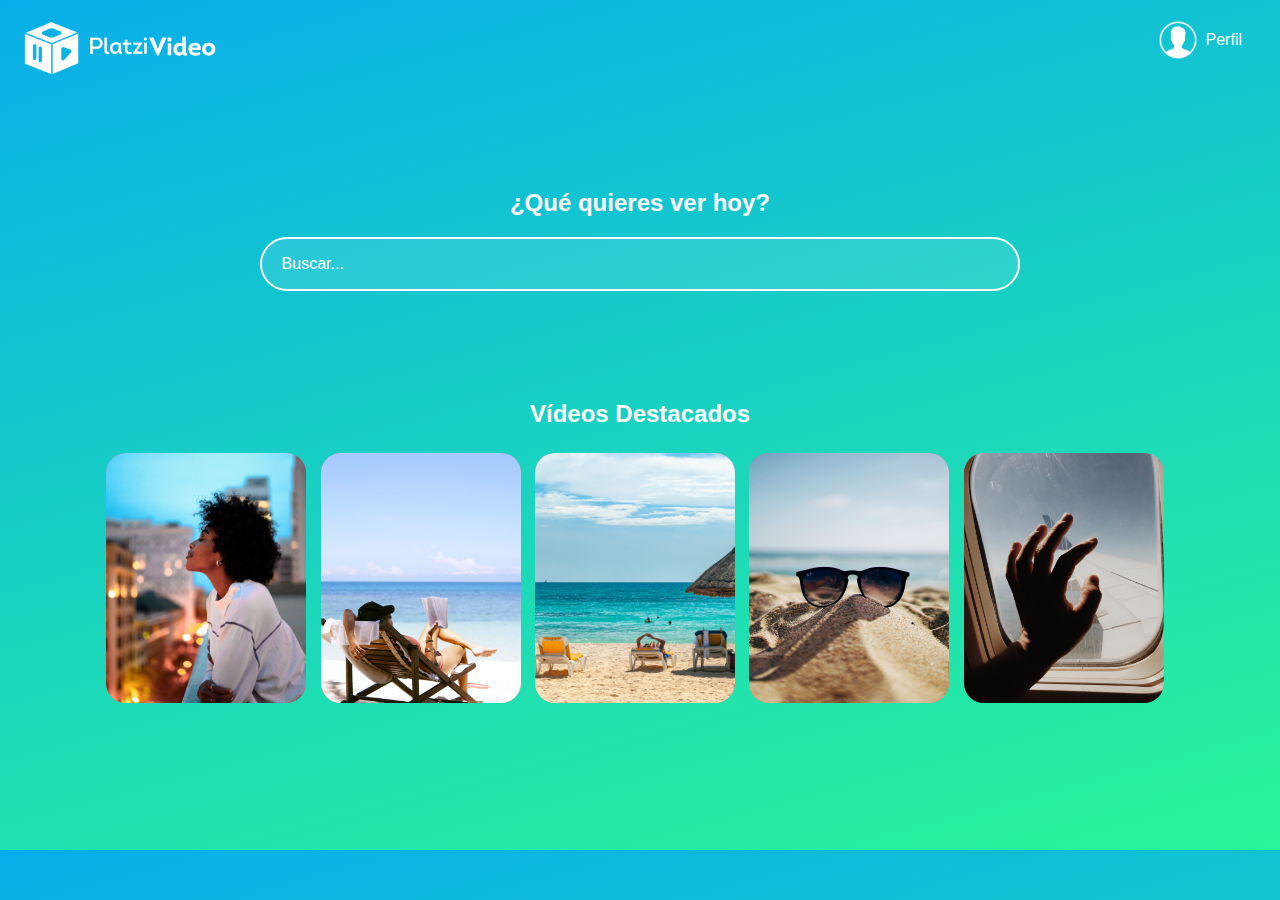
==== index.html @ 7e3d7e5f "first commit" ====
<!DOCTYPE html>
<html lang="en">
<head>
    <meta charset="UTF-8">
    <meta http-equiv="X-UA-Compatible" content="IE=edge">
    <meta name="viewport" content="width=device-width, initial-scale=1.0">
    <link href=“https://fonts.googleapis.com/css2?family=Mulish:ital@1&display=swap” rel=“stylesheet”>
    <title>Platzi Video</title>
    <link rel="stylesheet" href="./style/header.css">
    <link rel="stylesheet" href="./style/home.css">
</head>
<body>
    <header class="header">
        <a href="index.html"><img class="header__img" src="./Componentes Graficos/logo-platzi-video-BW2.png" alt="Platzi Video"></a>
        <div class="header__menu">
            <div class="header__menu--profile">
                <img src="./Componentes Graficos/user-icon.png" alt="User">
                <p>Perfil</p>
            </div>
            <ul>
                <li><a href="./html/iniciar-sesion.html">Cuenta</a></li>
                <li><a href="/">Cerrar Sesión</a></li>
            </ul>

        </div>
    </header>

    <section class="main">
        <h2 class="main__title">¿Qué quieres ver hoy?</h2>
        <input class="input" type="text" placeholder="Buscar...">
    </section>

    <h2 class="carpusel__title">Vídeos Destacados</h2>
    <section class="carousel">
        <div class="carousel__container">
            <div class="carousel-item">
                <img class="carousel-item__img" src="./Portada Videos/jeffery-erhunse-BQMZ5ligqps-unsplash-min.jpg" alt="portadas">
                <div class="carousel-item__details">
                    <div>
                        <img src="./Componentes Graficos/icons8-play-64.png" alt="Play">
                        <img src="./Componentes Graficos/icons8-plus-64.png" alt="Plus">
                    </div>
                    <p class="carousel-item__details--title">Título Descriptivo</p>
                    <p class="carousel-item__details--subtitle">2021 +14 12 minutos</p>
                </div>
            </div>
            <div class="carousel-item">
                <img class="carousel-item__img" src="./Portada Videos/chen-mizrach-jL6PTWI7h18-unsplash-min.jpg" alt="portadas">
                <div class="carousel-item__details">
                    <div>
                        <img src="./Componentes Graficos/icons8-play-64.png" alt="Play">
                        <img src="./Componentes Graficos/icons8-plus-64.png" alt="Plus">
                    </div>
                    <p class="carousel-item__details--title">Título Descriptivo</p>
                    <p class="carousel-item__details--subtitle">2021 +14 12 minutos</p>
                </div>
            </div>
            <div class="carousel-item">
                <img class="carousel-item__img" src="./Portada Videos/david-vives-ELf8M_YWRTY-unsplash-min.jpg" alt="portadas">
                <div class="carousel-item__details">
                    <div>
                        <img src="./Componentes Graficos/icons8-play-64.png" alt="Play">
                        <img src="./Componentes Graficos/icons8-plus-64.png" alt="Plus">
                    </div>
                    <p class="carousel-item__details--title">Título Descriptivo</p>
                    <p class="carousel-item__details--subtitle">2021 +14 12 minutos</p>
                </div>
            </div>
            <div class="carousel-item">
                <img class="carousel-item__img" src="./Portada Videos/ethan-robertson-SYx3UCHZJlo-unsplash-min.jpg" alt="portadas">
                <div class="carousel-item__details">
                    <div>
                        <img src="./Componentes Graficos/icons8-play-64.png" alt="Play">
                        <img src="./Componentes Graficos/icons8-plus-64.png" alt="Plus">
                    </div>
                    <p class="carousel-item__details--title">Título Descriptivo</p>
                    <p class="carousel-item__details--subtitle">2021 +14 12 minutos</p>
                </div>
            </div>
            <div class="carousel-item">
                <img class="carousel-item__img" src="./Portada Videos/julian-gentilezza-i6WUYMQpuVY-unsplash-min.jpg" alt="portadas">
                <div class="carousel-item__details">
                    <div>
                        <img src="./Componentes Graficos/icons8-play-64.png" alt="Play">
                        <img src="./Componentes Graficos/icons8-plus-64.png" alt="Plus">
                    </div>
                    <p class="carousel-item__details--title">Título Descriptivo</p>
                    <p class="carousel-item__details--subtitle">2021 +14 12 minutos</p>
                </div>
            </div>
        </div>
    </section>



</body>
</html>
---- style/header.css ----
body 
{
    margin: 0;
    height: 850px;
    font-family: 'Mulish', sans-serif;
    background: linear-gradient(165deg, #08AEEA 0%, #2AF598 100%);
}
.header 
{
    width: 100%;
    height: 80px;
    display: flex;
    justify-content: space-between;
    align-items: center;
    
}
.header__img 
{
    width: 200px;
    margin-top: 20px;
    margin-left: 20px;
}
.header__menu
{
    margin-right: 30px;
}
.header__menu ul 
{
    display: none;
    list-style: none;
    padding: 0;
    position: absolute;
    width: 100px;
    text-align: right;
    margin: 0px 0px 0px -14px;
}
.header__menu:hover ul, ul:hover 
{
    display: block;
}
.header__menu li
{
    margin: 10px 0;
}
.header__menu a
{
   color: white;
   text-decoration: none;
}
.header__menu li a:hover 
{
    text-decoration: underline;
}
.header__menu--profile
{
    margin-right: 8px;
    display: flex;
    align-items: center;
}
.header__menu--profile img
{
    margin-right: 8px;
    width: 40px;
}
.header__menu--profile p
{
    margin: 0;
    color: white;
    
}
---- style/home.css ----
/* Buscador */
    .main
    {
        height: 300px;
        display: flex;
        flex-direction: column;
        align-items: center;
        align-content: center;
        display: grid;
        grid-template-columns: 10% 80% 10%;
        
        
    }
    .main__title
    {
        color: white;
        grid-column: 2;
        text-align: center;
    }
    .input
    {
        background-color: rgba(255, 255, 255, 0.1);
        border: 2px solid white;
        border-radius: 50px;
        color: white;
        font-family: 'Mulish', sans-serif;
        font-size: 16px;
        height: 50px;
        padding: 0px 20px;
        width: 70%;
        outline: none;
        grid-column: 2;
        justify-self: center;
    }
    ::placeholder 
    {
        color: white;
    }
    /* Carousel */
    .carousel
    {
        width: 100%;
        position: relative;
        display: flex;
        justify-content: center;
        align-items: center;
        flex-direction: column;
        height: 300px;
    }
    .carpusel__title
    {
        color: white;
        grid-column: 2;
        height: 35px;
        margin-bottom: 0px;
        text-align: center;
    }
    .carousel__container
    {
        white-space: nowrap;
        margin: 70px 0px;
        padding-bottom: 10px;
    }
    .carousel-item
    {
        background-color: palevioletred;
        width: 200px;
        height: 250px;
        border-radius: 20px;
        overflow: hidden;
        margin-right: 10px;
        display: inline-block;
        cursor: pointer;
        transition: 450ms all;
        position: relative;

    }
    .carousel-item:hover ~ .carousel-item
    {
        transform: translate3d(50px, 0, 0);
    }
    .carousel__container:hover .carousel-item
    {
        opacity: 0.3;
    }
    .carousel__container:hover .carousel-item:hover
    {
        transform: scale(1.5);
        opacity: 1;
    }
    .carousel-item__img
    {
        width: 200px;
        height: 250px;
        object-fit: cover;
    }
    .carousel-item__details
    {
        background: linear-gradient(to top, rgba(0, 0, 0, 0.9)0%, rgba(0, 0, 0, 0)100%);
        font-size: 10px;
        opacity: 0;
        transition: 450ms opacity;
        padding: 10px;
        position: absolute;
        top: 170px;
        left: 0;
        right: 0;
        bottom: 0;
    }
    .carousel-item__details img
    {
        object-fit: cover;
        width: 30px;
        height: 30px;
        margin-left: 5px;
    }
    .carousel-item__details p
    {
        color: white;
        margin: 5px;
        margin-top: 0px;
    }
    .carousel-item__details:hover
    {
        opacity: 1;
    }
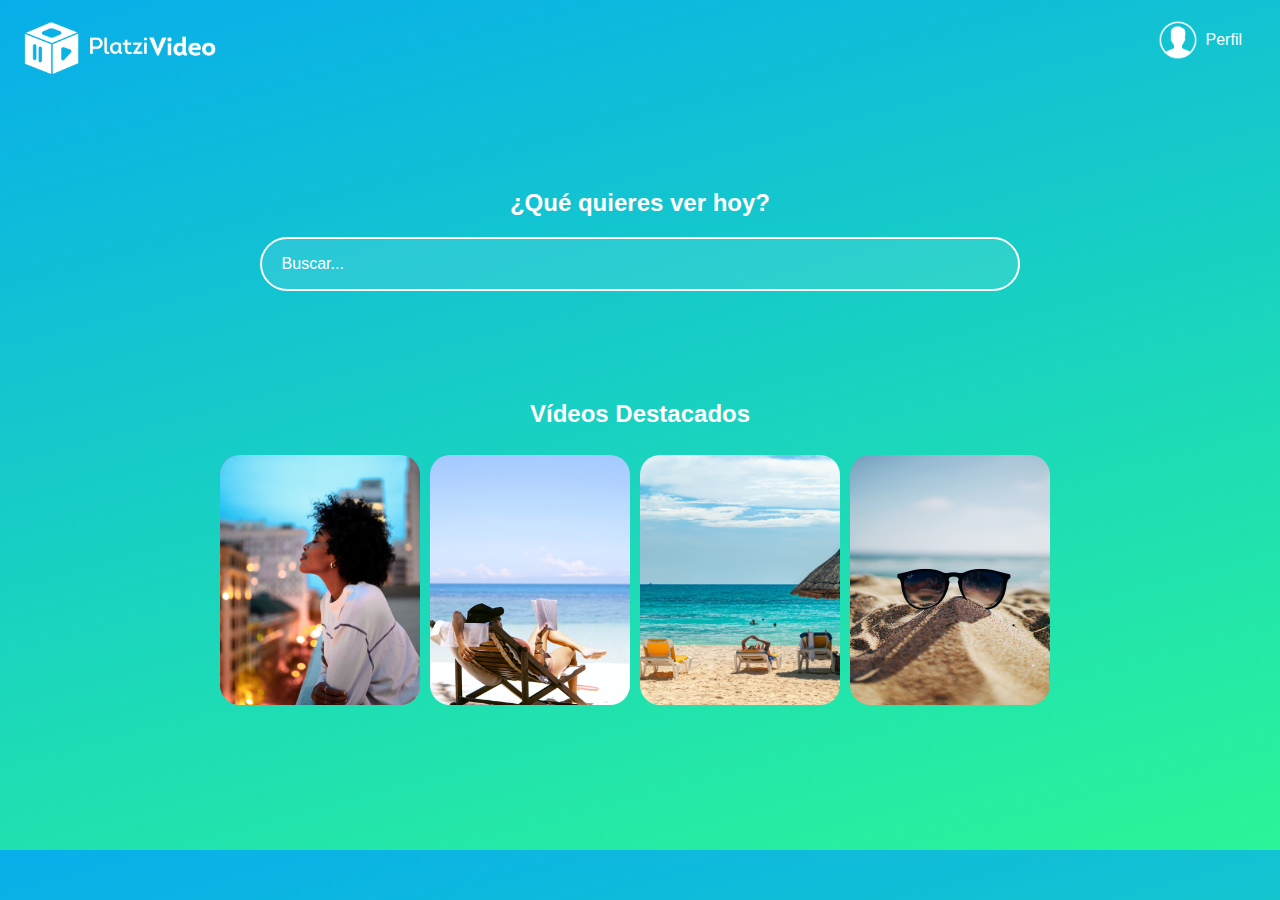
==== commit 884411f3: "Se ha hecho el responsive del index" ====
--- a/index.html
+++ b/index.html
@@ -77,17 +77,6 @@
                     <p class="carousel-item__details--subtitle">2021 +14 12 minutos</p>
                 </div>
             </div>
-            <div class="carousel-item">
-                <img class="carousel-item__img" src="./Portada Videos/julian-gentilezza-i6WUYMQpuVY-unsplash-min.jpg" alt="portadas">
-                <div class="carousel-item__details">
-                    <div>
-                        <img src="./Componentes Graficos/icons8-play-64.png" alt="Play">
-                        <img src="./Componentes Graficos/icons8-plus-64.png" alt="Plus">
-                    </div>
-                    <p class="carousel-item__details--title">Título Descriptivo</p>
-                    <p class="carousel-item__details--subtitle">2021 +14 12 minutos</p>
-                </div>
-            </div>
         </div>
     </section>
 
--- a/style/header.css
+++ b/style/header.css
@@ -67,4 +67,18 @@
     margin: 0;
     color: white;
     
+}
+@media only screen and (max-width: 760px)
+{
+    body
+    {
+        height: 1150px;
+    }
+}
+@media only screen and (max-width: 420px)
+{
+    body 
+    {
+        height: 900px;
+    }
 }--- a/style/home.css
+++ b/style/home.css
@@ -57,9 +57,11 @@
     }
     .carousel__container
     {
+        display: flex;
         white-space: nowrap;
         margin: 70px 0px;
         padding-bottom: 10px;
+        flex-wrap: wrap;
     }
     .carousel-item
     {
@@ -124,3 +126,38 @@
     {
         opacity: 1;
     }
+    @media only screen and (max-width: 840px)
+    {
+        .carousel
+        {
+            height: 700px;
+        }
+        .carousel__container
+        {
+            height: 700px;
+            display: flex;
+            justify-content: center;
+        }
+    }
+    @media only screen and (max-width: 420px)
+    {
+        .carousel-item__img
+        {
+            width: 150px;
+            height: 200px;
+            object-fit: cover;
+        }
+        .carousel-item
+        {
+            width: 150px;
+            height: 200px;
+        }
+        .carousel
+        {
+            height: 450px;
+        }
+        .carousel__container
+        {
+            height: 420px;
+        }
+    }
